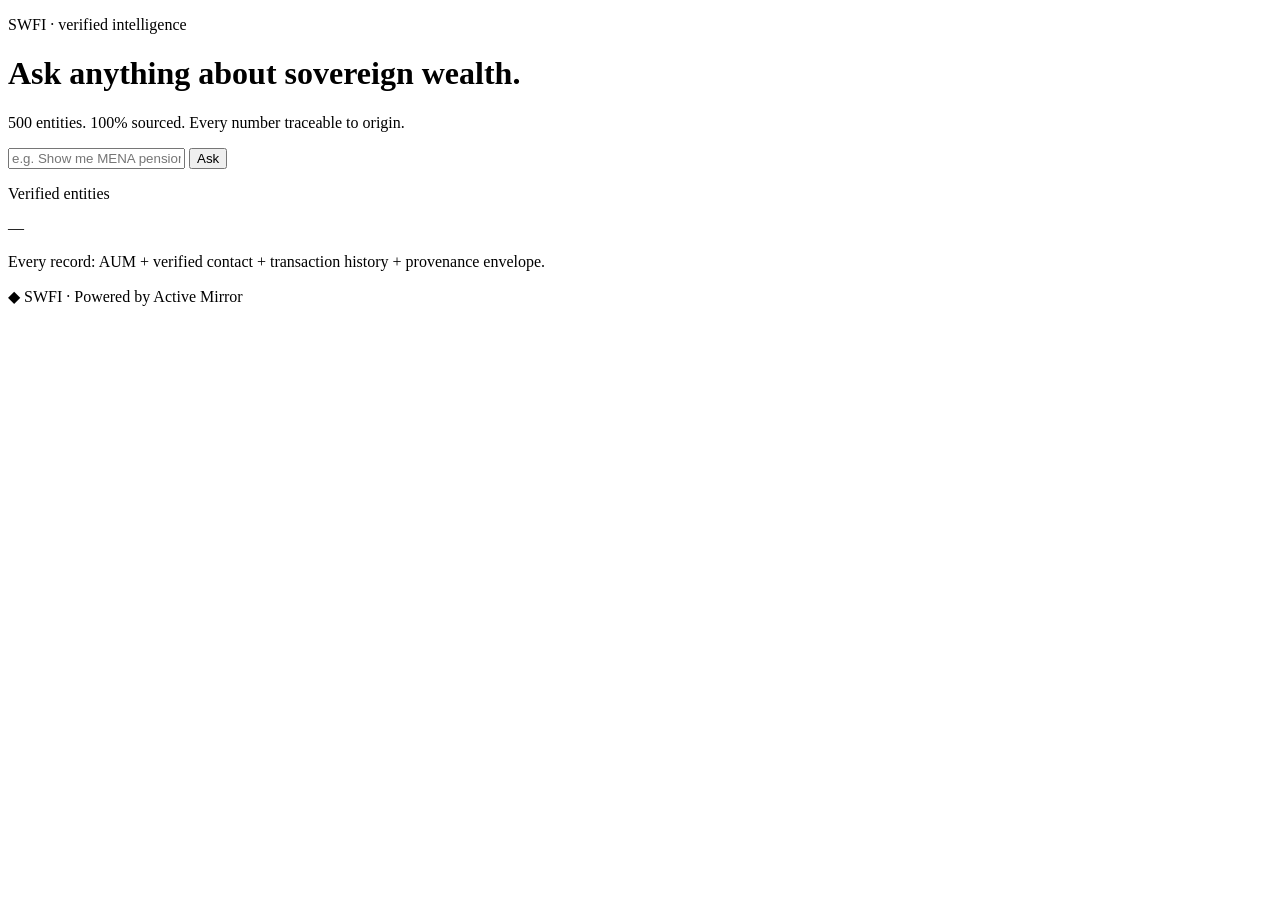
==== demo/index.html @ b7949541 "Wire Track B demo surface: Gemini 2.5 Pro, health/presets endpoints, seeder serve.py: hashlib import" ====
<!DOCTYPE html>
<html lang="en">
<head>
<meta charset="UTF-8" />
<meta name="viewport" content="width=device-width, initial-scale=1" />
<meta name="robots" content="noindex,nofollow,noarchive" />
<title>SWFI — Ask anything about sovereign wealth</title>
<link rel="preconnect" href="https://fonts.googleapis.com" />
<link href="https://fonts.googleapis.com/css2?family=Instrument+Serif:ital@0;1&family=Geist+Mono:wght@400;500&family=Inter:wght@400;500;600&display=swap" rel="stylesheet" />
<link rel="stylesheet" href="/demo/demo.css" />
</head>
<body>
<main class="demo-shell">
  <header class="demo-hero">
    <p class="demo-eyebrow">SWFI · verified intelligence</p>
    <h1>Ask anything about sovereign wealth.</h1>
    <p class="demo-sub">500 entities. 100% sourced. Every number traceable to origin.</p>
  </header>

  <section class="demo-search-panel">
    <form id="ask-form" class="ask-form">
      <input id="ask-input" type="text" autocomplete="off"
             placeholder="e.g. Show me MENA pension funds allocating to private equity" />
      <button type="submit">Ask</button>
    </form>
    <div id="ask-presets" class="ask-presets">
      <!-- populated from /demo/api/presets on load -->
    </div>
    <div id="ask-answer" class="ask-answer" aria-live="polite"></div>
  </section>

  <section class="demo-coverage">
    <div class="coverage-card">
      <p class="coverage-label">Verified entities</p>
      <p class="coverage-value" id="coverage-count">—</p>
      <p class="coverage-note">Every record: AUM + verified contact + transaction history + provenance envelope.</p>
      <p class="coverage-meta" id="coverage-meta"></p>
    </div>
  </section>

  <footer class="demo-footer">
    <span>◆ SWFI</span>
    <span>·</span>
    <span>Powered by Active Mirror</span>
  </footer>
</main>
<script src="/demo/demo.js"></script>
</body>
</html>
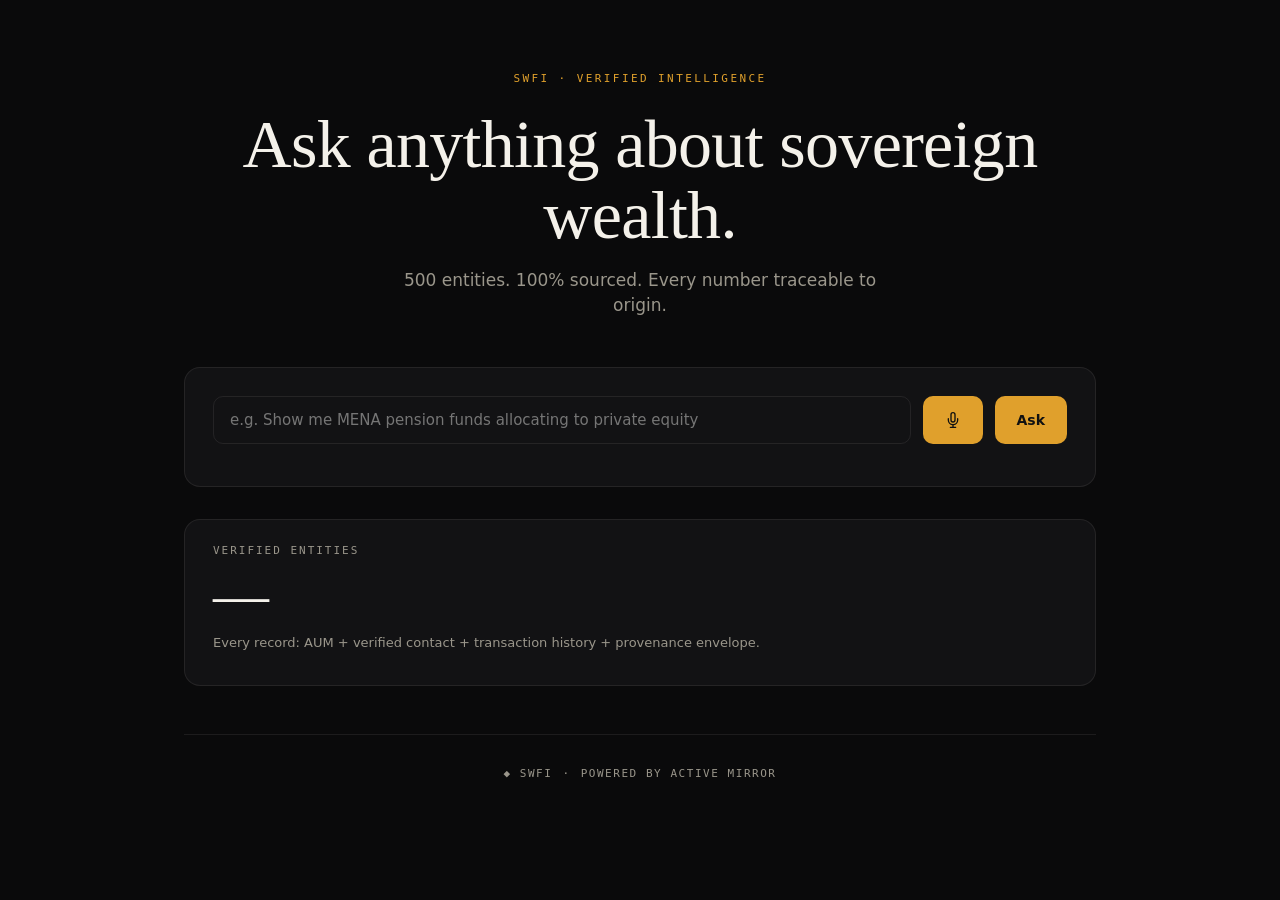
==== commit b6339ec4: "Add voice input: mic button, Web Speech API, recording pulse animation demo/index.html: #mic-btn SVG" ====
--- a/demo/index.html
+++ b/demo/index.html
@@ -21,6 +21,9 @@
     <form id="ask-form" class="ask-form">
       <input id="ask-input" type="text" autocomplete="off"
              placeholder="e.g. Show me MENA pension funds allocating to private equity" />
+      <button id="mic-btn" type="button" class="mic-btn" title="Ask by voice" aria-label="Voice input">
+        <svg width="16" height="16" viewBox="0 0 24 24" fill="none" stroke="currentColor" stroke-width="2" stroke-linecap="round" stroke-linejoin="round" aria-hidden="true"><path d="M12 1a3 3 0 0 0-3 3v8a3 3 0 0 0 6 0V4a3 3 0 0 0-3-3z"/><path d="M19 10v2a7 7 0 0 1-14 0v-2"/><line x1="12" y1="19" x2="12" y2="23"/><line x1="8" y1="23" x2="16" y2="23"/></svg>
+      </button>
       <button type="submit">Ask</button>
     </form>
     <div id="ask-presets" class="ask-presets">
--- a/demo/demo.css
+++ b/demo/demo.css
@@ -0,0 +1,41 @@
+:root {
+  --bg: #0a0a0b;
+  --surface: #121214;
+  --ink: #f4f1ea;
+  --ink-muted: #9a968b;
+  --accent: #e0a02c;
+  --line: rgba(244,241,234,0.08);
+}
+* { box-sizing: border-box; margin: 0; padding: 0; }
+html, body { background: var(--bg); color: var(--ink); font-family: 'Inter', system-ui, sans-serif; -webkit-font-smoothing: antialiased; }
+.demo-shell { max-width: 960px; margin: 0 auto; padding: 72px 24px 48px; }
+.demo-hero { text-align: center; margin-bottom: 48px; }
+.demo-eyebrow { font-family: 'Geist Mono', monospace; font-size: 11px; letter-spacing: 0.22em; text-transform: uppercase; color: var(--accent); margin-bottom: 24px; }
+.demo-hero h1 { font-family: 'Instrument Serif', serif; font-size: clamp(40px, 6vw, 68px); line-height: 1.05; font-weight: 400; margin-bottom: 16px; letter-spacing: -0.01em; }
+.demo-sub { font-size: 17px; color: var(--ink-muted); max-width: 520px; margin: 0 auto; line-height: 1.5; }
+.demo-search-panel { background: var(--surface); border: 1px solid var(--line); border-radius: 16px; padding: 28px; margin-bottom: 32px; }
+.ask-form { display: flex; gap: 12px; }
+.ask-form input { flex: 1; background: transparent; border: 1px solid var(--line); border-radius: 10px; padding: 14px 16px; color: var(--ink); font-family: inherit; font-size: 15px; }
+.ask-form input:focus { outline: none; border-color: var(--accent); }
+.ask-form button { background: var(--accent); color: #111; border: 0; padding: 0 22px; border-radius: 10px; font-weight: 600; font-size: 14px; cursor: pointer; font-family: inherit; }
+.ask-form button:hover { opacity: 0.9; }
+.ask-presets { display: flex; flex-wrap: wrap; gap: 8px; margin-top: 14px; }
+.ask-presets button { background: transparent; border: 1px solid var(--line); color: var(--ink-muted); font-family: 'Geist Mono', monospace; font-size: 11px; letter-spacing: 0.06em; padding: 7px 12px; border-radius: 999px; cursor: pointer; }
+.ask-presets button:hover { border-color: var(--accent); color: var(--ink); }
+.ask-answer { margin-top: 20px; font-size: 15px; line-height: 1.65; color: var(--ink); min-height: 0; }
+.ask-answer:empty { display: none; }
+.ask-answer .source-pill { display: inline-block; font-family: 'Geist Mono', monospace; font-size: 10px; letter-spacing: 0.04em; color: var(--accent); border: 1px solid var(--accent); padding: 1px 7px; border-radius: 999px; margin-left: 6px; text-decoration: none; }
+.demo-coverage { display: grid; grid-template-columns: 1fr; gap: 16px; margin-bottom: 48px; }
+.coverage-card { background: var(--surface); border: 1px solid var(--line); border-radius: 16px; padding: 24px 28px; }
+.coverage-label { font-family: 'Geist Mono', monospace; font-size: 11px; letter-spacing: 0.18em; text-transform: uppercase; color: var(--ink-muted); margin-bottom: 10px; }
+.coverage-value { font-family: 'Instrument Serif', serif; font-size: 56px; line-height: 1; margin-bottom: 10px; }
+.coverage-note { font-size: 13px; color: var(--ink-muted); line-height: 1.55; }
+.demo-footer { display: flex; gap: 10px; justify-content: center; font-family: 'Geist Mono', monospace; font-size: 11px; letter-spacing: 0.14em; text-transform: uppercase; color: var(--ink-muted); padding-top: 32px; border-top: 1px solid var(--line); }
+.mic-btn { background: transparent; border: 1px solid var(--line); color: var(--ink-muted); padding: 0 13px; border-radius: 10px; cursor: pointer; display: flex; align-items: center; justify-content: center; transition: border-color 0.15s, color 0.15s; flex-shrink: 0; }
+.mic-btn:hover { border-color: var(--accent); color: var(--accent); }
+.mic-btn.recording { border-color: #ff4d4d; color: #ff4d4d; animation: mic-pulse 1s ease-in-out infinite; }
+@keyframes mic-pulse { 0%, 100% { box-shadow: 0 0 0 0 rgba(255,77,77,0.4); } 50% { box-shadow: 0 0 0 6px rgba(255,77,77,0); } }
+.answer-stream { white-space: pre-wrap; }
+.stream-cursor { display: inline-block; color: var(--accent, #b5ff6e); animation: cur-blink 0.9s step-end infinite; margin-left: 1px; }
+@keyframes cur-blink { 0%, 100% { opacity: 1; } 50% { opacity: 0; } }
+.coverage-meta { font-family: 'Geist Mono', monospace; font-size: 11px; letter-spacing: 0.06em; color: var(--ink-muted); margin-top: 8px; }
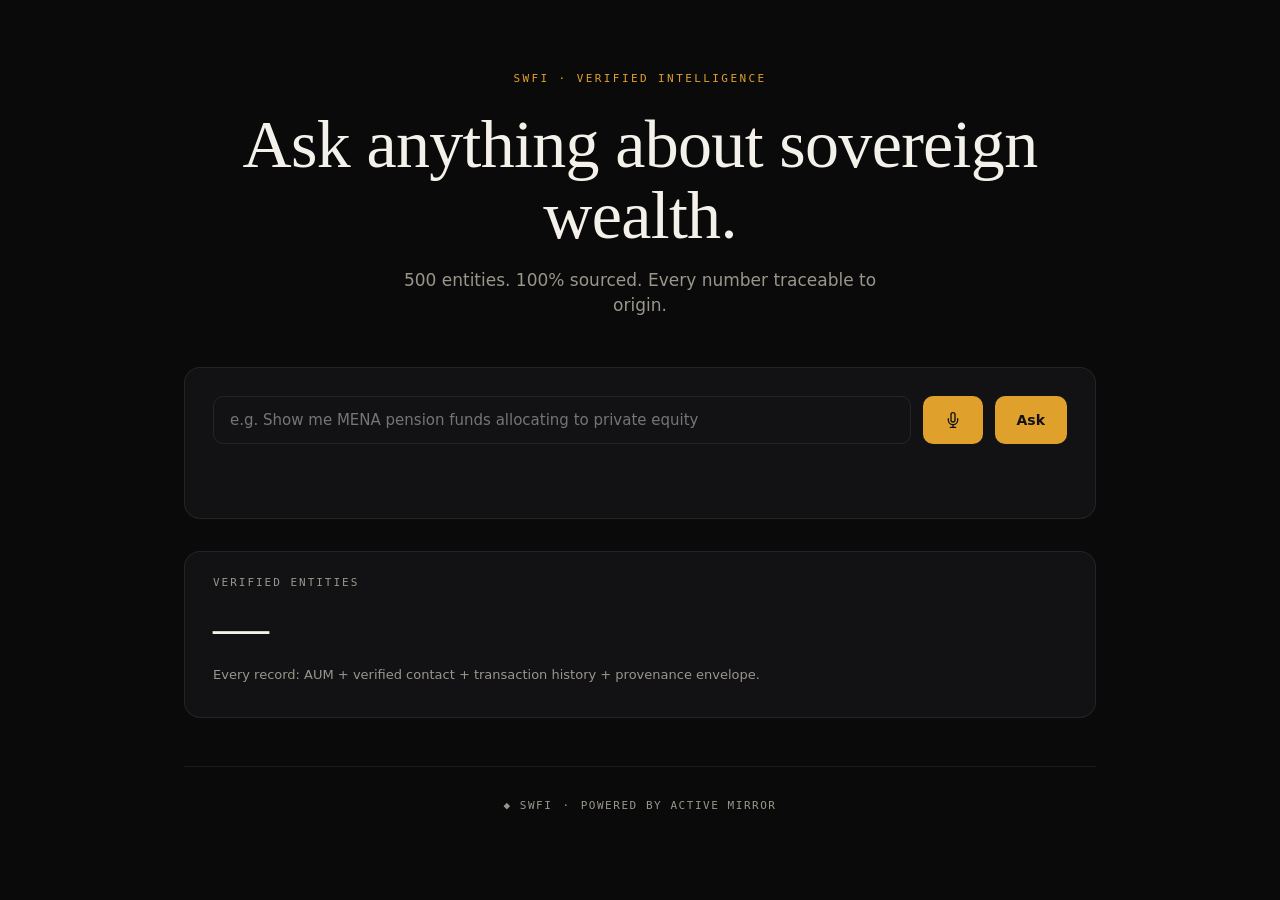
==== commit 1f767a76: "Add markdown rendering, "New conversation" button, clear conversation demo/demo.js: mdToHtml() — HTM" ====
--- a/demo/index.html
+++ b/demo/index.html
@@ -30,6 +30,9 @@
       <!-- populated from /demo/api/presets on load -->
     </div>
     <div id="ask-answer" class="ask-answer" aria-live="polite"></div>
+    <div class="ask-thread-bar">
+      <button id="clear-btn" class="clear-btn" type="button" hidden>↺ New conversation</button>
+    </div>
   </section>
 
   <section class="demo-coverage">
--- a/demo/demo.css
+++ b/demo/demo.css
@@ -35,6 +35,9 @@
 .mic-btn:hover { border-color: var(--accent); color: var(--accent); }
 .mic-btn.recording { border-color: #ff4d4d; color: #ff4d4d; animation: mic-pulse 1s ease-in-out infinite; }
 @keyframes mic-pulse { 0%, 100% { box-shadow: 0 0 0 0 rgba(255,77,77,0.4); } 50% { box-shadow: 0 0 0 6px rgba(255,77,77,0); } }
+.ask-thread-bar { margin-top: 12px; min-height: 20px; }
+.clear-btn { background: transparent; border: none; color: var(--ink-muted); font-family: 'Geist Mono', monospace; font-size: 10px; letter-spacing: 0.1em; text-transform: uppercase; cursor: pointer; padding: 4px 0; opacity: 0.7; }
+.clear-btn:hover { color: var(--ink); opacity: 1; }
 .answer-stream { white-space: pre-wrap; }
 .stream-cursor { display: inline-block; color: var(--accent, #b5ff6e); animation: cur-blink 0.9s step-end infinite; margin-left: 1px; }
 @keyframes cur-blink { 0%, 100% { opacity: 1; } 50% { opacity: 0; } }
